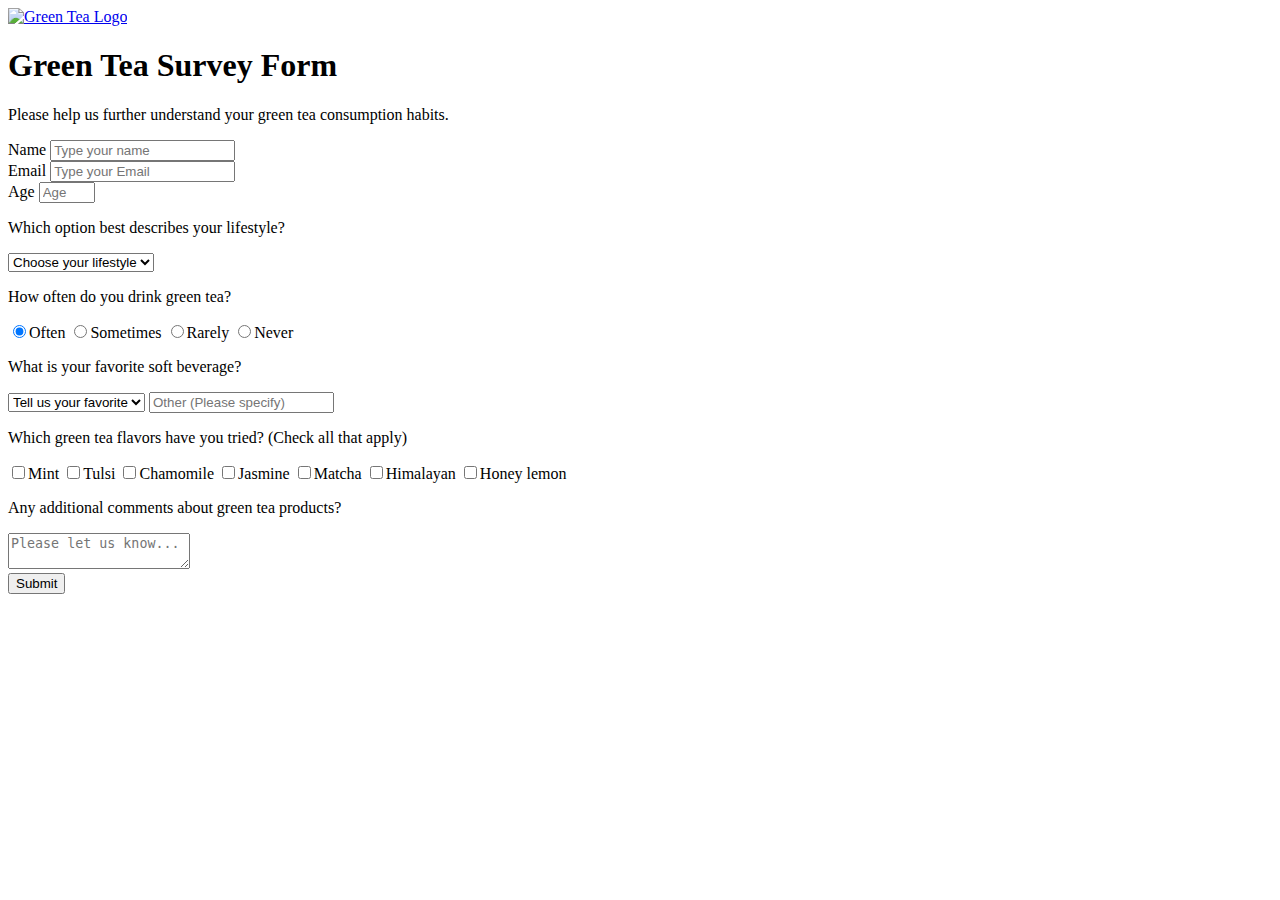
==== survey-form/survey-form.html @ 95839a1e "Survey form" ====
<!DOCTYPE html>

    <head>
        <meta charset="utf-8">
        <meta http-equiv="X-UA-Compatible" content="IE=edge">
        <title>Green Tea Survey</title>
    
        <meta name="viewport" content="width=device-width, initial-scale=1">
        <link rel="stylesheet" href="/Users/zeynep/Desktop/CodesAll/github/training-projects/survey-form/survey-form.css">
    </head>
    <body>
        
        <div class="container">
            <header class="header">
                  <div class="company-logo">
                        <a id="company-logo" href="#"><img class="logo" src="https://image.freepik.com/free-vector/green-tea-logo_73950-214.jpg" alt="Green Tea Logo"> 
                        </a>
                  </div> 

                <h1 id="title" class="text-center">Green Tea Survey Form</h1>

            </header>

            <p id="description" class="description text-center">
              Please help us further understand your green tea consumption habits.
              </p>

            <form id="survey-form">
              <div class="form-group">
                <label id="name-label" for="name">Name</label>
                <input
                  type="text"
                  name="name"
                  id="name"
                  class="form-control"
                  placeholder="Type your name"
                  required
                />
              </div>
              <div class="form-group">
                <label id="email-label" for="email">Email</label>
                <input
                  type="email"
                  name="email"
                  id="email"
                  class="form-control"
                  placeholder="Type your Email"
                  required
                />
              </div>
              <div class="form-group">
               <label id="number-label" for="number">Age</label>
                <input
                  type="number"
                  name="age"
                  id="number"
                  min="13"
                  max="99"
                  class="form-control"
                  placeholder="Age"
                  required
                />
              </div>
              <div class="form-group">
                <p>Which option best describes your lifestyle?</p>
                <select id="dropdown" name="lifestyle" class="form-control" required>
                  <option disabled selected value>Choose your lifestyle</option>
                  <option value="veryActive">Very active</option>
                  <option value="active">Active</option>
                  <option value="moderatelyActive">Moderately active</option>
                  <option value="slightlyActive">Slightly active</option>
                  <option value="inactive">Inactive</option>
                </select>
              </div>
          
              <div class="form-group">
                <p>How often do you drink green tea?</p>
                <label>
                  <input
                    name="frequency"
                    value="often"
                    type="radio"
                    class="input-radio"
                    checked
                  />Often
                  </label>
                  
                <label>
                  <input
                    name="frequency"
                    value="sometimes"
                    type="radio"
                    class="input-radio"
                  />Sometimes
                </label>
                
          
                <label
                  ><input
                    name="frequency"
                    value="rarely"
                    type="radio"
                    class="input-radio"
                  />Rarely
               </label> 
                

                <label
                  ><input
                    name="frequency"
                    value="never"
                    type="radio"
                    class="input-radio"
                  />Never</label
                >
              </div>
          
              <div class="form-group">
                <p>
                  What is your favorite soft beverage?
                </p>
                <select id="fav-beverage" name="fav-beverage" class="form-control" required>
                  <option disabled selected value>Tell us your favorite</option>
                  <option value="coffee">Coffee</option>
                  <option value="tea">Tea</option>
                  <option value="fruit-juice">Fruit Juice</option>
                  <option value="soda">Soda</option>
                </select>  
                  <input
                  type="text"
                  name="drink-other"
                  id="drink-other"
                  class="form-control"
                  placeholder="Other (Please specify)" 
                  />
                
              </div>
          
              <div class="form-group">
                <p>
                  Which green tea flavors have you tried?
                  <span class="clue">(Check all that apply)</span>
                </p>
          
                <label>
                  <input
                    name="try-flavor"
                    value="mint"
                    type="checkbox"
                    class="input-checkbox"
                  />Mint
                </label>

                <label>
                  <input
                    name="try-flavor"
                    value="tulsi"
                    type="checkbox"
                    class="input-checkbox"
                  />Tulsi
                </label>
                
                <label>
                  <input
                    name="try-flavor"
                    value="chamomile"
                    type="checkbox"
                    class="input-checkbox"
                  />Chamomile
               </label> 
                
                <label>
                  <input
                    name="try-flavor"
                    value="jasmine"
                    type="checkbox"
                    class="input-checkbox"
                  />Jasmine
               </label>
                
                <label
                  ><input
                    name="try-flavor"
                    value="matcha"
                    type="checkbox"
                    class="input-checkbox"
                  />Matcha
               </label>

                <label
                  ><input
                    name="try-flavor"
                    value="himalayan"
                    type="checkbox"
                    class="input-checkbox"
                  />Himalayan
                </label>
                              
                <label>
                  <input
                    name="try-flavor"
                    value="honey-lemon"
                    type="checkbox"
                    class="input-checkbox"
                  />Honey lemon
                </label>
                
              <div class="form-group">
                <p>Any additional comments about green tea products?</p>
                <textarea
                  id="comments"
                  class="form-control"
                  name="comment"
                  placeholder="Please let us know..."
                ></textarea>
              </div>
          
              <div class="form-group">
                <button type="submit" id="submit" class="submit-button">
                  Submit
                </button>
              </div>
            </form>
          </div>

    </body>
</html>
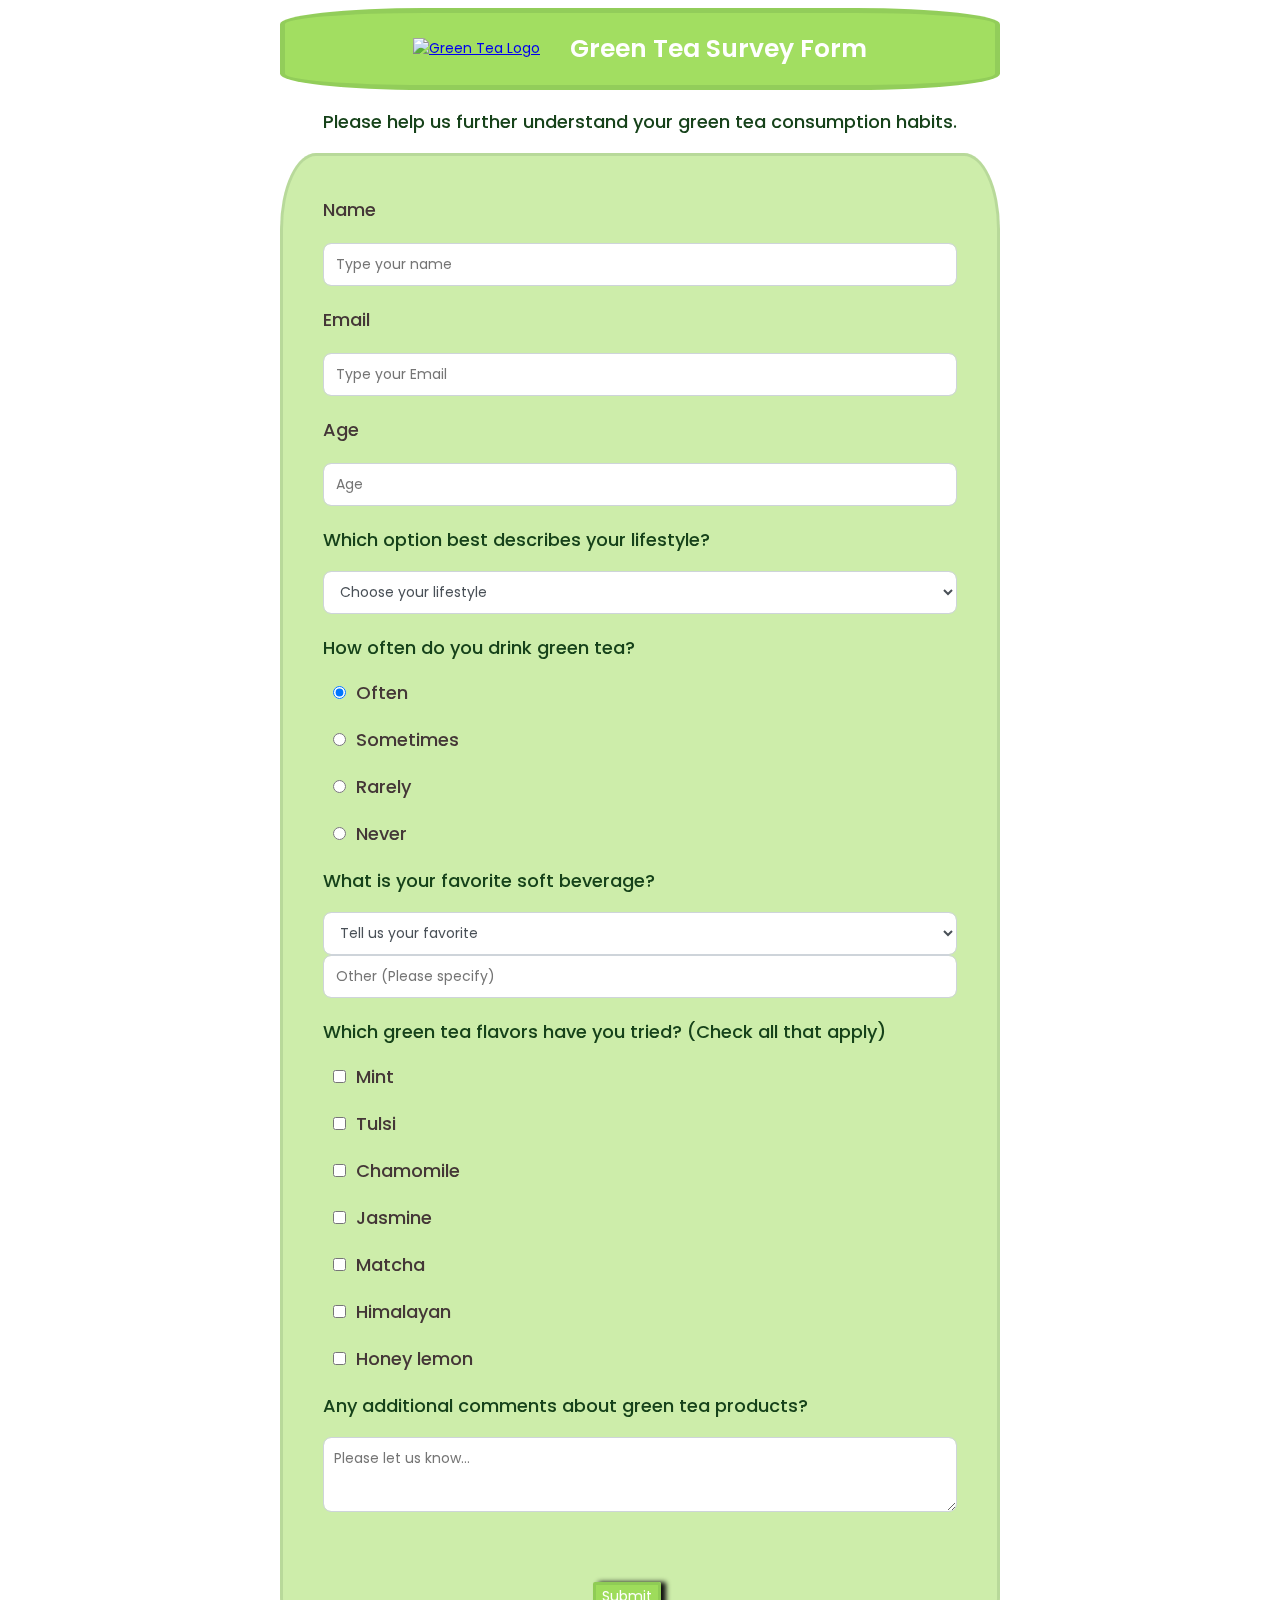
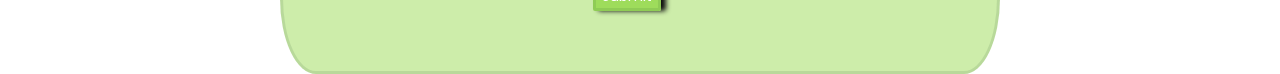
==== commit 46d08cd3: "update" ====
--- a/survey-form/survey-form.html
+++ b/survey-form/survey-form.html
@@ -6,7 +6,7 @@
         <title>Green Tea Survey</title>
     
         <meta name="viewport" content="width=device-width, initial-scale=1">
-        <link rel="stylesheet" href="/Users/zeynep/Desktop/CodesAll/github/training-projects/survey-form/survey-form.css">
+        <link rel="stylesheet" href="survey-form.css">
     </head>
     <body>
         
--- a/survey-form/survey-form.css
+++ b/survey-form/survey-form.css
@@ -0,0 +1,192 @@
+@import url('https://fonts.googleapis.com/css?family=Poppins:200i,400,500,600,700&display=swap');
+
+
+*,
+*::before,
+*::after {
+  box-sizing: border-box;
+}
+
+body {
+  font-family: 'Poppins', sans-serif;
+  font-size: 14px;
+  color: #ffff;
+  margin: 0;
+ }
+
+/* mobile friendly alternative to using background-attachment: fixed */
+body::before {
+  content: '';
+  position: fixed;
+  top: 0;
+  left: 0;
+  height: 100%;
+  width: 100%;
+  z-index: -2;
+  background-image: url(https://sc01.alicdn.com/kf/HTB12oH4z7SWBuNjSszdq6zeSpXam.jpg);
+  opacity: 0.5;
+  background-size: cover;
+  background-repeat: no-repeat;
+  background-position: center;
+}
+
+.container {
+    width: 100%;
+    margin: auto; 
+  } 
+
+  .header {
+    display: flex;
+    width: 100%
+    margin: auto;
+    margin-top: 8px;
+    background-color: #9cdc57f0;
+    justify-content: center;
+    align-items: center;
+    border: solid 5px #16421a1c;
+    border-radius: 20% 20% 20% 20%;
+  }
+
+
+
+.logo {
+    width: 55px;
+    height: 55px;
+    margin-right: 30px;
+
+}
+
+h1 {
+  font-size: 25px;
+  font-weight: 600;
+}
+
+p {
+  font-size: 18px;
+  color: #16421a;
+  font-weight: 500;
+}
+
+
+label {
+  display: flex;
+  align-items: center;
+  font-size: 18px;
+  margin-bottom: 20px;
+  font-weight: 500;
+  color: #443737
+}
+
+input,
+button,
+select,
+textarea {
+  margin: 0;
+  font-family: inherit;
+  font-size: inherit;
+  line-height: inherit;
+}
+
+button {
+  border: none;
+}
+
+
+@media (min-width: 576px) {
+  .container {
+    max-width: 540px;
+  }
+}
+
+@media (min-width: 768px) {
+  .container {
+    max-width: 720px;
+  }
+}
+
+.text-center {
+  text-align: center;
+}
+
+/* survey form */
+
+form {
+  background: rgba(156, 220, 86, 0.5);
+  border-radius: 5%;
+  border: solid 3px #16421a1c;
+
+}
+
+@media (min-width: 480px) {
+  form {
+    padding: 2.5rem;
+  }
+}
+
+.form-group {
+  margin: 0 0 20px;
+  padding: 4px
+  z-index: 1;
+}
+
+.form-control {
+  display: block;
+  width: 100%;
+  height: 43px;
+  padding: 6px 12px;
+  color: #495057;
+  background-color: #fff;
+  background-clip: padding-box;
+  border: 1px solid #ced4da;
+  border-radius: 8px;
+  transition: border-color 0.3s ease-in-out, box-shadow 0.3s ease-in-out;
+}
+
+textarea.form-control {
+  height: 75px;
+  width: 100%;
+  padding: 10px;
+  resize: vertical;
+}
+
+.form-control:focus {
+  border-color: #bdd24e;
+  outline: 0;
+  box-shadow: 0 0 0 3px #bdd24e;
+}
+
+.input-radio,
+.input-checkbox {
+  display: inline-block;
+  margin: 0 10px 0 10px;
+}
+
+.input-textarea {
+  height: 75px;
+  width: 100%;
+  padding: 10px;
+  resize: vertical;
+}
+
+.input-textarea:focus {
+  border-color: #bdd24e;
+  outline: 0;
+  box-shadow: 0 0 0 3px #bdd24e;
+}
+
+.submit-button {
+  width: 81px
+  height: 54px;
+  border: solid 3px #16421a1c;
+  background-color: #9cdc57f0;;
+  box-shadow: 5px 0 5px 0 #0e0e0e;
+  border-radius: 2px;
+  cursor: pointer;
+  margin-left: 270px;
+  margin-top: 50px;
+  color: #ffff;
+}
+
+.submit-button:hover {
+  transform: scale(1.1);
+}
